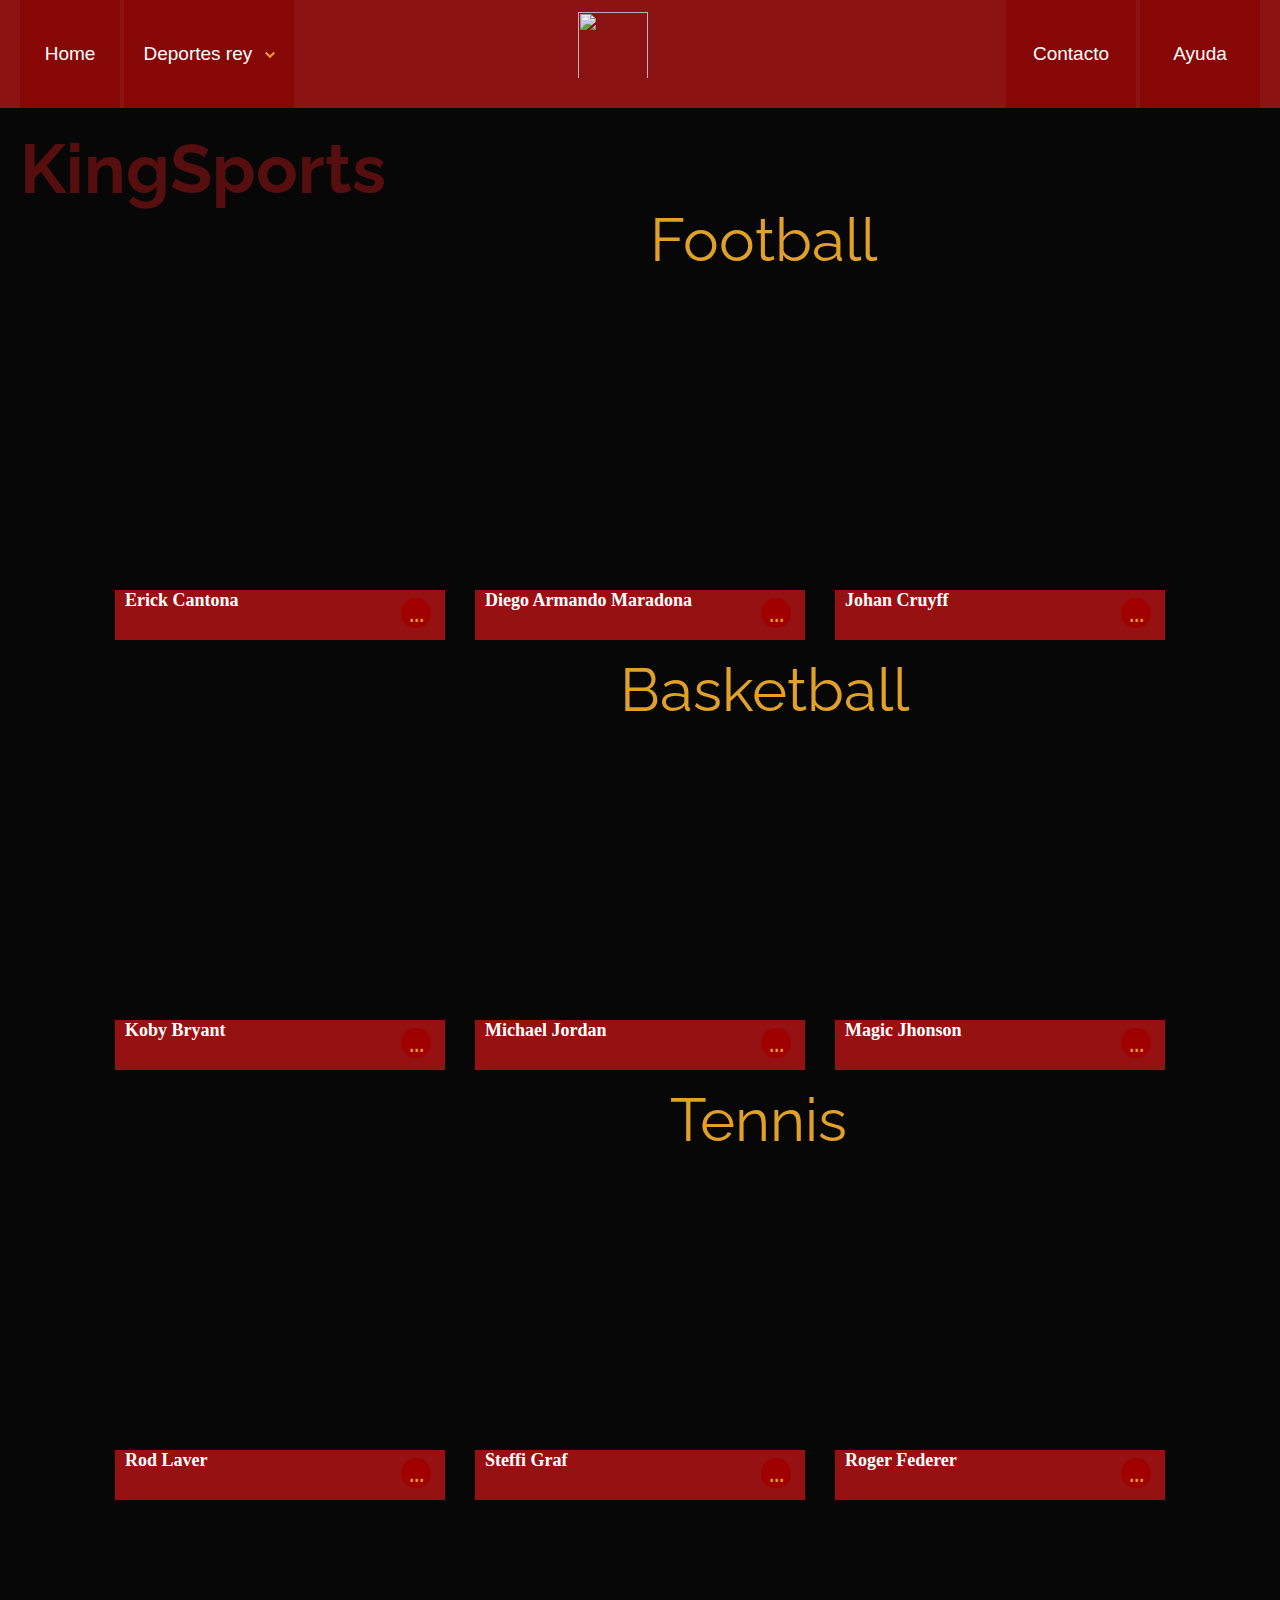
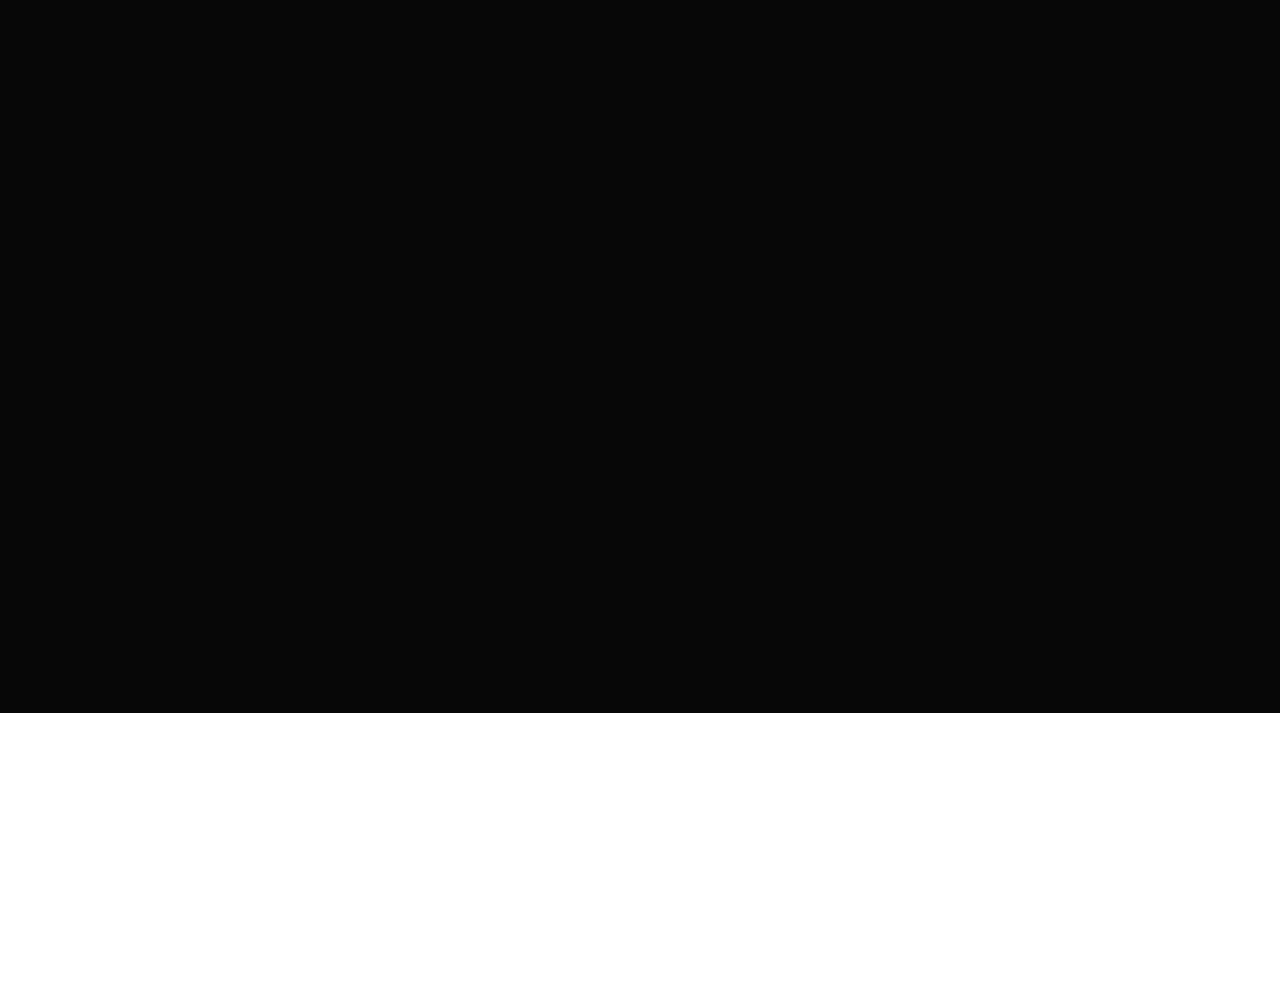
==== KingSports.html @ ea4928d2 "Cambios Javier" ====
<!DOCTYPE html>

<html>
<script>
    function openDropdown() {
        var dropdownContent = document.querySelector('.dropdown-content-');
        var svgIcon = document.querySelector('.my-svg');

        var isOpen = dropdownContent.classList.contains('open');

        if (isOpen) {
            dropdownContent.classList.remove('open');
            svgIcon.classList.remove('open');
        } else {
            dropdownContent.classList.add('open');
            svgIcon.classList.add('open');
        }
    }
</script>

<head>
    <link rel="stylesheet" href="StylesSports2.css">
</head>

<body>
    <header class="divInfo">
        <div class="firstDiv">
            <a href="Index.html">
            <button class="buttonHome">Home</button></a>
            <button class="Kings" onclick="openDropdown()">Deportes rey
                <svg class="my-svg" version="1.1" width="10" xmlns="http://www.w3.org/2000/svg"
                    xmlns:xlink="http://www.w3.org/1999/xlink" x="0px" y="0px" viewBox="0 0 199.404 199.404"
                    style="enable-background:new 0 0 199.404 199.404;" xml:space="preserve">
                    <g>
                        <polygon
                            points="199.404,63.993 171.12,35.709 99.702,107.127 28.284,35.709 0,63.993 99.702,163.695 	" />
                    </g>
                </svg>
            </button>
            <div class="dropdown-content-">
                <ul class="dropdown-menu-">
                    <a href="#FSection">
                        <li class="liS"> Football</li>
                    </a>
                    <a href="#BSection">
                        <li class="liS"> Basketball</li>
                    </a>
                    <a href="#TSection">
                        <li class="liS"> Tennis</li>
                    </a>
                </ul>
            </div>

        </div>
        <div class="divImage">
            <img class="logo" src="https://seeklogo.com/images/K/kobe-logo-0F822E7275-seeklogo.com.png">
        </div>
        <div class="thirstDiv">
            <button class="buttonHelp">Ayuda</button>
            <button class="buttonContact">Contacto</button>
        </div>
    </header>

    <div class="background">
        <div class="containerK">

            <p class="KingSports">
                <b>KingSports</b>
            </p>
            <p id="FSection" class="pSports">Football</p>
            <div class="containerOne">
                <div class="cardPhotoOne">
                    <div class="buttonOne">...</div>
                    <div class="textPhoto">
                        <b class="bClass">Erick Cantona</b>
                    </div>
                </div>
                <div class="cardPhotoTwo">
                    <div class="buttonOne">... </div>
                    <div class="textPhoto">
                        <b class="bClass">Diego Armando Maradona</b>
                    </div>
                </div>
                <div class="cardPhotoThree">
                    <div class="buttonOne">... </div>
                    <div class="textPhoto">
                        <b class="bClass">Johan Cruyff</b>
                    </div>
                </div>
            </div>
            <p id="BSection" class="pSports2">Basketball</p>
            <div class="containerOne">
                <div class="cardPhotoFour">
                    <div class="buttonOne">...</div>
                    <div class="textPhoto">
                        <b class="bClass">Koby Bryant</b>
                    </div>
                </div>
                <div class="cardPhotoFive">
                    <div class="buttonOne">... </div>
                    <div class="textPhoto">
                        <b class="bClass">Michael Jordan</b>
                    </div>
                </div>
                <div class="cardPhotoSix">
                    <div class="buttonOne">... </div>
                    <div class="textPhoto">
                        <b class="bClass">Magic Jhonson</b>
                    </div>
                </div>
            </div>
            <p id="TSection" class="pSports3">Tennis</p>
            <div class="containerOne">
                <div class="cardPhotoSeven">
                    <div class="buttonOne">...</div>
                    <div class="textPhoto">
                        <b class="bClass">Rod Laver</b>
                    </div>
                </div>
                <div class="cardPhotoEight">
                    <div class="buttonOne">... </div>
                    <div class="textPhoto">
                        <b class="bClass">Steffi Graf</b>
                    </div>
                </div>
                <div class="cardPhotoNine">
                    <div class="buttonOne">... </div>
                    <div class="textPhoto">
                        <b class="bClass">Roger Federer</b>
                    </div>
                </div>
            </div>

            <div class="divFooter">
                <footer class="footerSports">
                    <p class="pFooter">Authors: JavierLT & AlbertoFV /
                        <a>KingSports@hotmail.com</a>
                    </p>
                </footer>
            </div>
        </div>
    </div>

</body>

</html>
---- StylesSports2.css ----
@import url('https://fonts.googleapis.com/css2?family=Raleway:wght@300&family=Tiro+Bangla&display=swap');

* {
    box-sizing: border-box;

}

body {
    margin: 0px;
}

.divInfo {
    width: 100%;
    height: 12vh;
    background-color: rgba(134, 7, 7, 0.952);
    display: flex;
    width: 100%;
    justify-content: space-between;


}

.divImage {
    width: 70px;
    height: 70px;
    opacity: 0.92;
    float: right;
    margin-right: 74px;

}

.logo {
    margin-top: 10px;
    width: 70px;
    height: 70px;
    padding-bottom: 2px;
    padding-top: 2px;
}

.buttonHome {
    width: 100px;
    margin-left: 20px;
    font-size: 19px;
    background-color: rgba(134, 7, 7, 0.952);
    color: white;
    border: none;
    padding: 9px;
    font-family: "Fira Sans", Helvetica, Arial, sans-serif;
    height: 12vh;
}

.buttonHome:hover {
    background-color: rgb(197, 107, 22);
    color: rgb(87, 14, 14);
}

.buttonContact {
    font-size: 19px;
    background-color: rgba(134, 7, 7, 0.952);
    color: white;
    border: none;
    padding: 9px;
    font-family: "Fira Sans", Helvetica, Arial, sans-serif;
    height: 12vh;
    float: right;
    width: 130px;

}

.buttonContact:hover {
    background-color: rgba(205, 28, 28, 0.718);
    color: white;
}

.buttonHelp {
    font-size: 19px;
    background-color: rgba(134, 7, 7, 0.952);
    color: white;
    border: none;
    padding: 9px;
    font-family: "Fira Sans", Helvetica, Arial, sans-serif;
    height: 12vh;
    float: right;
    width: 120px;
    margin-left: 4px;
    margin-right: 20px;
}

.buttonHelp:hover {
    background-color: rgba(205, 28, 28, 0.718);
    color: white;
}

.Kings {
    width: 170px;
    font-size: 19px;
    background-color: rgba(134, 7, 7, 0.952);
    color: white;
    border: none;
    padding: 9px;
    font-family: "Fira Sans", Helvetica, Arial, sans-serif;
    height: 12vh;
}

.Kings:hover {
    background-color: rgb(197, 107, 22);
    color: rgb(87, 14, 14);
}

.background {
    background-color: rgb(7, 7, 7);
    height: 245vh;
}

.KingSports {
    margin-left: 20px;
    font-size: 69px;
    font-family: 'Raleway', sans-serif;
    color: rgb(87, 14, 14);
    margin-bottom: -4px;
    margin-top: 0px;
    padding-top: 20px;
}

.dropdown-content- {
    display: none;
    position: absolute;
    border: 1px solid rgb(87, 14, 14);
    width: 172px;
}

.dropdown-content-.open {
    display: block;
    margin-left: 122px;
    margin-top: 1px;
    height: 115px;
    width: 172px;
    color: white;
    background-color: rgba(134, 7, 7, 0.952);
}

.dropdown-content-.open>.liS {
    display: block;
}

.dropdown-menu- {
    list-style: none;
    margin: 0;
    padding: 0;
}

.dropdown-menu- .liS {
    padding: 10px;
    border-bottom: 1px solid #80808024;
}

.dropdown-menu- .liS:hover {
    background-color: rgba(205, 28, 28, 0.718);
    cursor: pointer;
    color: whitesmoke;
}


.dropdown-menu- .liS:last-child {
    border-bottom: none;
}


.my-svg {
    transform: rotate(0deg);
    transition: .3s transform;
    color: rgb(225, 160, 40);
    margin-left: 7px;
    fill: currentColor;
}

.my-svg.open {
    transform: rotate(180deg);
}

.mysvg {
    color: rgb(225, 160, 40);
    margin-left: 7px;
    margin-top: 10px;
    fill: currentColor;
}

.liS {
    color: rgb(225, 160, 40);
}

.divFooter {
    position: relative;
}

.footerSports {
    font-family: 'Raleway', sans-serif;
}

.pFooter {
    color: white;
    position: absolute;
    margin-left: 575px;
    top: 1040px;
    float: bottom;
}

.dropdown-container {
    display: inline-block;
    position: relative;

}

.containerOne {
    display: flex;
    flex-flow: row wrap;
    justify-content: center;
    padding-top: 20px;
}

.cardPhotoOne {
    position: relative;
    display: flex;
    flex-flow: column-reverse;
    width: 330px;
    height: 330px;
    margin: 15px;
    background-size: cover;
    background-position: center;
    background-repeat: no-repeat;
    background-image: url("https://wallpaperaccess.com/full/4345882.jpg")
}

.cardPhotoOne:hover {
    box-shadow: 0 0 11px rgba(33, 33, 33, .2);
    opacity: 0.7;
    transition: 0.3s;
    border-radius: 2px;
}

.cardPhotoTwo {
    position: relative;
    display: flex;
    flex-flow: column-reverse;
    width: 330px;
    height: 330px;
    margin: 15px;
    background-size: cover;
    background-position: center;
    background-repeat: no-repeat;
    background-image: url("https://images.squarespace-cdn.com/content/v1/56e834ebd51cd466c99178e5/1606638518827-T04DWQ0JYYUKXN9P86GI/Maradona_05.jpeg")
}

.cardPhotoTwo:hover {
    box-shadow: 0 0 11px rgba(33, 33, 33, .2);
    opacity: 0.7;
    transition: 0.3s;
    border-radius: 2px;
}

.cardPhotoThree {
    position: relative;
    display: flex;
    flex-flow: column-reverse;
    width: 330px;
    height: 330px;
    margin: 15px;
    background-size: cover;
    background-position: center;
    background-repeat: no-repeat;
    background-image: url("https://www.panenka.org/wp-content/uploads/2016/10/1822456-38446351-2560-1440.jpg")
}

.cardPhotoThree:hover {
    box-shadow: 0 0 11px rgba(33, 33, 33, .2);
    opacity: 0.7;
    transition: 0.3s;
    border-radius: 2px;
}
.cardPhotoFour {
    position: relative;
    display: flex;
    flex-flow: column-reverse;
    width: 330px;
    height: 330px;
    margin-right: 15px;
    margin-left: 15px;
    margin-bottom: 15px;
    margin-top: -5px;
    background-size: cover;
    background-position: center;
    background-repeat: no-repeat;
    background-image: url("https://i0.wp.com/plus.cusica.com/wp-content/uploads/2020/01/Kobe-Bryant.jpg?fit=1400%2C950&ssl=1")
}
.cardPhotoFour:hover {
    box-shadow: 0 0 11px rgba(33, 33, 33, .2);
    opacity: 0.7;
    transition: 0.3s;
    border-radius:2px;
}

.cardPhotoFive {
    position: relative;
    display: flex;
    flex-flow: column-reverse;
    width: 330px;
    height: 330px;
    margin: 15px;
    margin-top: -5px;
    background-size: cover;
    background-position: center;
    background-repeat: no-repeat;
    background-image: url("https://nba-pasion.com/wp-content/uploads/2021/07/El-jugador-Michael-Jordan-humillado-sin-piedad-en-Dream-Team.jpg")
}
.cardPhotoFive:hover {
    box-shadow: 0 0 11px rgba(33, 33, 33, .2);
    opacity: 0.7;
    transition: 0.3s;
    border-radius:2px;
}

.cardPhotoSix {
    position: relative;
    display: flex;
    flex-flow: column-reverse;
    width: 330px;
    height: 330px;
    margin: 15px;
    margin-top: -5px;
    background-size: cover;
    background-position: center;
    background-repeat: no-repeat;
    background-image: url("https://library.sportingnews.com/styles/facebook_1200x630/s3/2022-05/nba-plain--2f937cdd-88c7-4988-b48c-b0d5af47e7a4.png?itok=xu7GIS6e")
    
}
.cardPhotoSix:hover {
    box-shadow: 0 0 11px rgba(33, 33, 33, .2);
    opacity: 0.7;
    transition: 0.3s;
    border-radius:2px;
}
.cardPhotoSeven {
    position: relative;
    display: flex;
    flex-flow: column-reverse;
    width: 330px;
    height: 330px;
    margin-right: 15px;
    margin-left: 15px;
    margin-bottom: 15px;
    margin-top: -5px;
    background-size: cover;
    background-position: center;
    background-repeat: no-repeat;
    background-image: url("https://settenis.com.ar/wp-content/uploads/2020/08/La-vanguardia-laver.jpg")
    
}
.cardPhotoSeven:hover {
    box-shadow: 0 0 11px rgba(33, 33, 33, .2);
    opacity: 0.7;
    transition: 0.3s;
    border-radius:2px;
}

.cardPhotoEight {
    position: relative;
    display: flex;
    flex-flow: column-reverse;
    width: 330px;
    height: 330px;
    margin: 15px;
    margin-top: -5px;
    background-size: cover;
    background-position: center;
    background-repeat: no-repeat;
    
    background-image: url("https://canaltenis.com/wp-content/uploads/2020/07/graf.jpg")
    
}
.cardPhotoEight:hover {
    box-shadow: 0 0 11px rgba(33, 33, 33, .2);
    opacity: 0.7;
    transition: 0.3s;
    border-radius:2px;
}

.cardPhotoNine {
    position: relative;
    display: flex;
    flex-flow: column-reverse;
    width: 330px;
    height: 330px;
    margin: 15px;
    margin-top: -5px;
    background-size: cover;
    background-position: center;
    background-repeat: no-repeat;
    background-image: url("https://imagenes.20minutos.es/files/og_thumbnail/uploads/imagenes/2020/01/24/roger-federer.jpeg")
}
.cardPhotoNine:hover {
    box-shadow: 0 0 11px rgba(33, 33, 33, .2);
    opacity: 0.7;
    transition: 0.3s;
    border-radius:2px;
}
.buttonOne {
    width: 30px;
    height: 30px;
    background-color: rgb(160, 0, 0);
    color: rgb(225, 160, 40);
    font-weight: 600;
    font-size: 25px;
    font-family: monospace;
    border-radius: 50px;
    display: flex;
    justify-content: center;
    position: absolute;
    right: 14px;
    top: 288px;
    font-family: 'Raleway', sans-serif;
}

.buttonOne:hover {
    background-color: rgb(225, 160, 40);
    color: rgb(166, 26, 26);
}

.textPhoto {
    background-color: rgb(150, 17, 17);
    width: 330px;
    height: 50px;
}
.bClass {
    margin-left: 10px;
    vertical-align:middle;
    color: rgb(255, 255, 255);
    font-size: large;
}
.pSports {
    color: rgb(225, 160, 40);
    font-family: 'Raleway', sans-serif;
    font-size: 60px;
    margin: 0;
    padding-left: 650px;
}
.pSports2 {
    color: rgb(225, 160, 40);
    font-family: 'Raleway', sans-serif;
    font-size: 60px;
    margin: 0;
    padding-left: 620px;
}
.pSports3 {
    color: rgb(225, 160, 40);
    font-family: 'Raleway', sans-serif;
    font-size: 60px;
    margin: 0;
    padding-left: 670px;
}
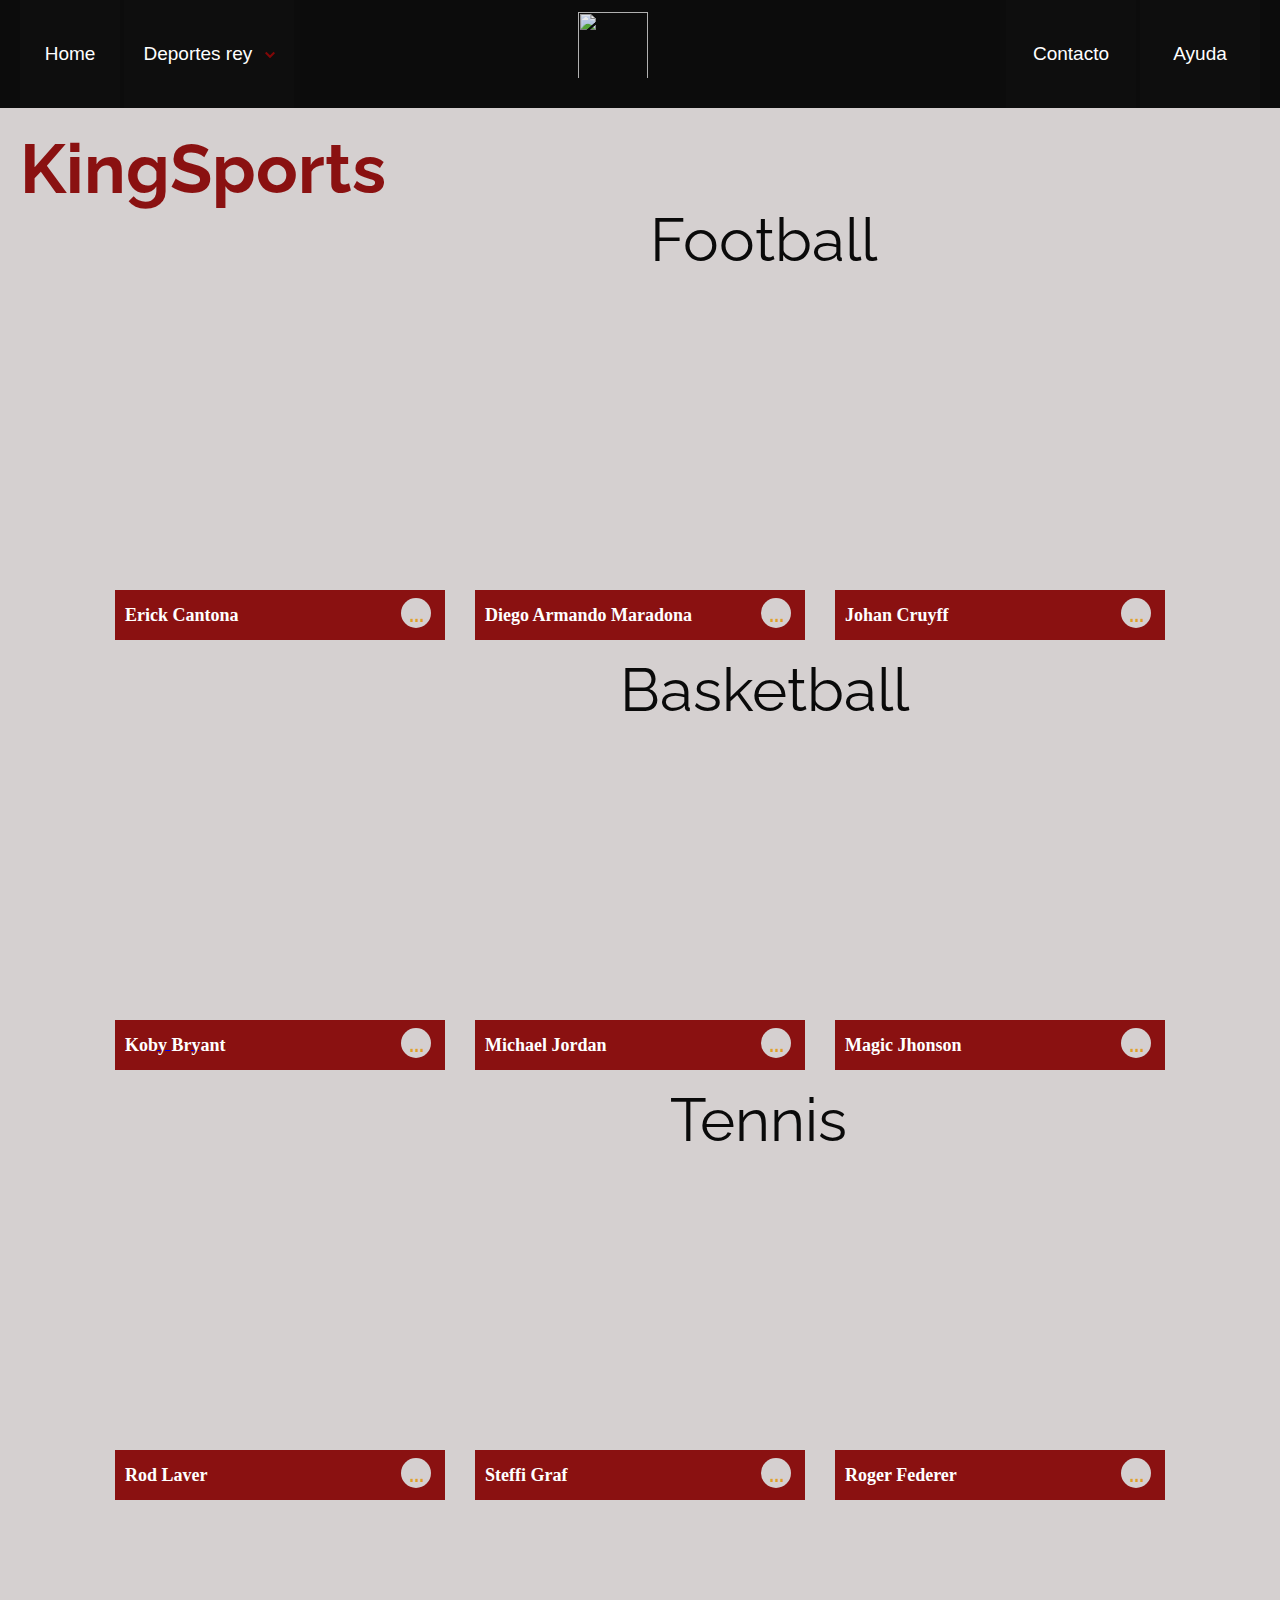
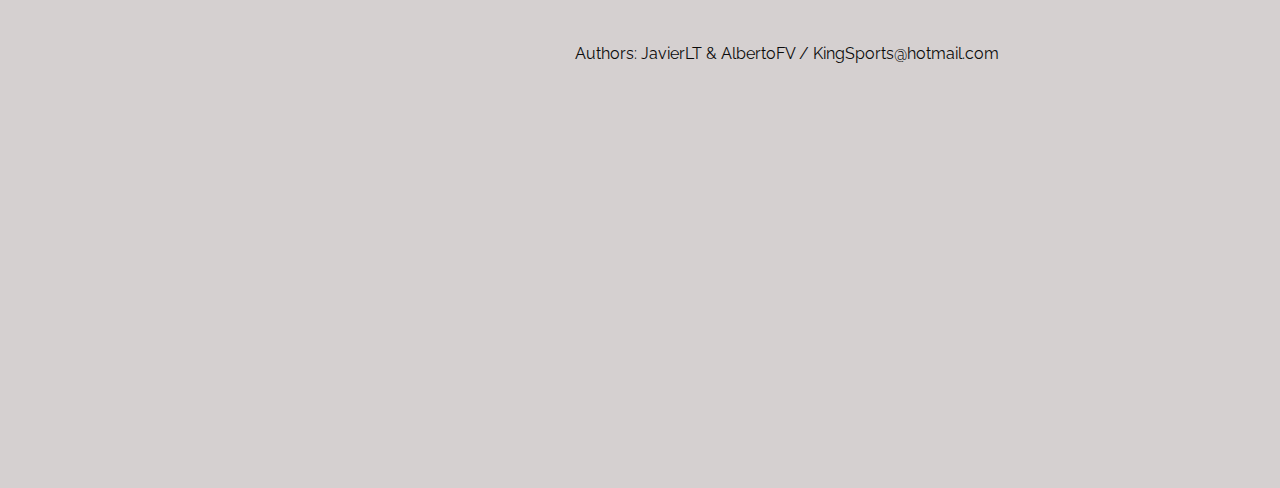
==== commit ec303270: "Commit Cursores y demas funcionalidades" ====
--- a/KingSports.html
+++ b/KingSports.html
@@ -55,10 +55,12 @@
         <div class="divImage">
             <img class="logo" src="https://seeklogo.com/images/K/kobe-logo-0F822E7275-seeklogo.com.png">
         </div>
+        <a href="PaginaContacto.html">
         <div class="thirstDiv">
             <button class="buttonHelp">Ayuda</button>
             <button class="buttonContact">Contacto</button>
         </div>
+    </a>
     </header>
 
     <div class="background">
@@ -73,8 +75,10 @@
                     <div class="buttonOne">...</div>
                     <div class="textPhoto">
                         <b class="bClass">Erick Cantona</b>
+                        <div class="hiden">Age Country.</div>
                     </div>
                 </div>
+                
                 <div class="cardPhotoTwo">
                     <div class="buttonOne">... </div>
                     <div class="textPhoto">
@@ -90,12 +94,13 @@
             </div>
             <p id="BSection" class="pSports2">Basketball</p>
             <div class="containerOne">
+                <a href="mambaout.html">
                 <div class="cardPhotoFour">
                     <div class="buttonOne">...</div>
                     <div class="textPhoto">
                         <b class="bClass">Koby Bryant</b>
                     </div>
-                </div>
+                </div></a>
                 <div class="cardPhotoFive">
                     <div class="buttonOne">... </div>
                     <div class="textPhoto">
--- a/StylesSports2.css
+++ b/StylesSports2.css
@@ -12,7 +12,7 @@
 .divInfo {
     width: 100%;
     height: 12vh;
-    background-color: rgba(134, 7, 7, 0.952);
+    background-color: rgba(0, 0, 0, 0.952);
     display: flex;
     width: 100%;
     justify-content: space-between;
@@ -41,22 +41,23 @@
     width: 100px;
     margin-left: 20px;
     font-size: 19px;
-    background-color: rgba(134, 7, 7, 0.952);
+    background-color: rgba(15, 15, 15, 0.952);
     color: white;
     border: none;
     padding: 9px;
     font-family: "Fira Sans", Helvetica, Arial, sans-serif;
     height: 12vh;
+    cursor: pointer;
 }
 
 .buttonHome:hover {
-    background-color: rgb(197, 107, 22);
+    background-color: rgb(213, 208, 208);
     color: rgb(87, 14, 14);
 }
 
 .buttonContact {
     font-size: 19px;
-    background-color: rgba(134, 7, 7, 0.952);
+    background-color: rgba(15, 15, 15, 0.952);
     color: white;
     border: none;
     padding: 9px;
@@ -64,17 +65,18 @@
     height: 12vh;
     float: right;
     width: 130px;
+    cursor: pointer;
 
 }
 
 .buttonContact:hover {
-    background-color: rgba(205, 28, 28, 0.718);
+    background-color: rgba(134, 7, 7, 0.952);
     color: white;
 }
 
 .buttonHelp {
     font-size: 19px;
-    background-color: rgba(134, 7, 7, 0.952);
+    background-color: rgba(15, 15, 15, 0.952);
     color: white;
     border: none;
     padding: 9px;
@@ -84,39 +86,41 @@
     width: 120px;
     margin-left: 4px;
     margin-right: 20px;
+    cursor: pointer;
 }
 
 .buttonHelp:hover {
-    background-color: rgba(205, 28, 28, 0.718);
+    background-color: rgba(134, 7, 7, 0.952);
     color: white;
 }
 
 .Kings {
     width: 170px;
     font-size: 19px;
-    background-color: rgba(134, 7, 7, 0.952);
+    background-color: rgba(15, 15, 15, 0.952);
     color: white;
     border: none;
     padding: 9px;
     font-family: "Fira Sans", Helvetica, Arial, sans-serif;
     height: 12vh;
+    cursor: pointer;
 }
 
 .Kings:hover {
-    background-color: rgb(197, 107, 22);
-    color: rgb(87, 14, 14);
+    background-color: rgb(213, 208, 208);
+    color: rgba(134, 7, 7, 0.952);
 }
 
 .background {
-    background-color: rgb(7, 7, 7);
-    height: 245vh;
+    background-color: rgb(213, 208, 208);
+    height: 220vh;
 }
 
 .KingSports {
     margin-left: 20px;
     font-size: 69px;
     font-family: 'Raleway', sans-serif;
-    color: rgb(87, 14, 14);
+    color: rgba(134, 7, 7, 0.952);
     margin-bottom: -4px;
     margin-top: 0px;
     padding-top: 20px;
@@ -136,7 +140,7 @@
     height: 115px;
     width: 172px;
     color: white;
-    background-color: rgba(134, 7, 7, 0.952);
+    background-color: rgba(0, 0, 0, 0.952);
 }
 
 .dropdown-content-.open>.liS {
@@ -157,7 +161,7 @@
 .dropdown-menu- .liS:hover {
     background-color: rgba(205, 28, 28, 0.718);
     cursor: pointer;
-    color: whitesmoke;
+    color: rgb(225, 160, 40);
 }
 
 
@@ -169,9 +173,10 @@
 .my-svg {
     transform: rotate(0deg);
     transition: .3s transform;
-    color: rgb(225, 160, 40);
+    color: rgba(134, 7, 7, 0.952);
     margin-left: 7px;
     fill: currentColor;
+    cursor: ns-resize;
 }
 
 .my-svg.open {
@@ -186,7 +191,8 @@
 }
 
 .liS {
-    color: rgb(225, 160, 40);
+    color: whitesmoke;
+    
 }
 
 .divFooter {
@@ -278,6 +284,7 @@
     border-radius: 2px;
 }
 .cardPhotoFour {
+    cursor: pointer;
     position: relative;
     display: flex;
     flex-flow: column-reverse;
@@ -406,7 +413,7 @@
 .buttonOne {
     width: 30px;
     height: 30px;
-    background-color: rgb(160, 0, 0);
+    background-color: rgb(213, 208, 208);
     color: rgb(225, 160, 40);
     font-weight: 600;
     font-size: 25px;
@@ -426,9 +433,10 @@
 }
 
 .textPhoto {
-    background-color: rgb(150, 17, 17);
+    background-color: rgba(134, 7, 7, 0.952);
     width: 330px;
     height: 50px;
+    padding-top: 15px;
 }
 .bClass {
     margin-left: 10px;
@@ -437,23 +445,47 @@
     font-size: large;
 }
 .pSports {
-    color: rgb(225, 160, 40);
+    color: rgba(0, 0, 0, 0.952);
     font-family: 'Raleway', sans-serif;
     font-size: 60px;
     margin: 0;
     padding-left: 650px;
 }
 .pSports2 {
-    color: rgb(225, 160, 40);
+    color: rgba(0, 0, 0, 0.952);
     font-family: 'Raleway', sans-serif;
     font-size: 60px;
     margin: 0;
     padding-left: 620px;
 }
 .pSports3 {
-    color: rgb(225, 160, 40);
+    color: rgba(0, 0, 0, 0.952);
     font-family: 'Raleway', sans-serif;
     font-size: 60px;
     margin: 0;
     padding-left: 670px;
-}+}
+.divFooter {
+    position: relative;
+}
+.footerSports {
+    font-family: 'Raleway', sans-serif;
+}
+
+.pFooter {
+    color: rgb(11, 11, 11);
+    margin-top: 129px;
+    position: absolute;
+    margin-left: 575px;
+    top: 0px;
+}
+.hiden {
+    display: none;
+  }
+      
+  .textPhoto:hover + .hiden {
+    display: block;
+    color: rgb(157, 24, 24);
+
+    
+  }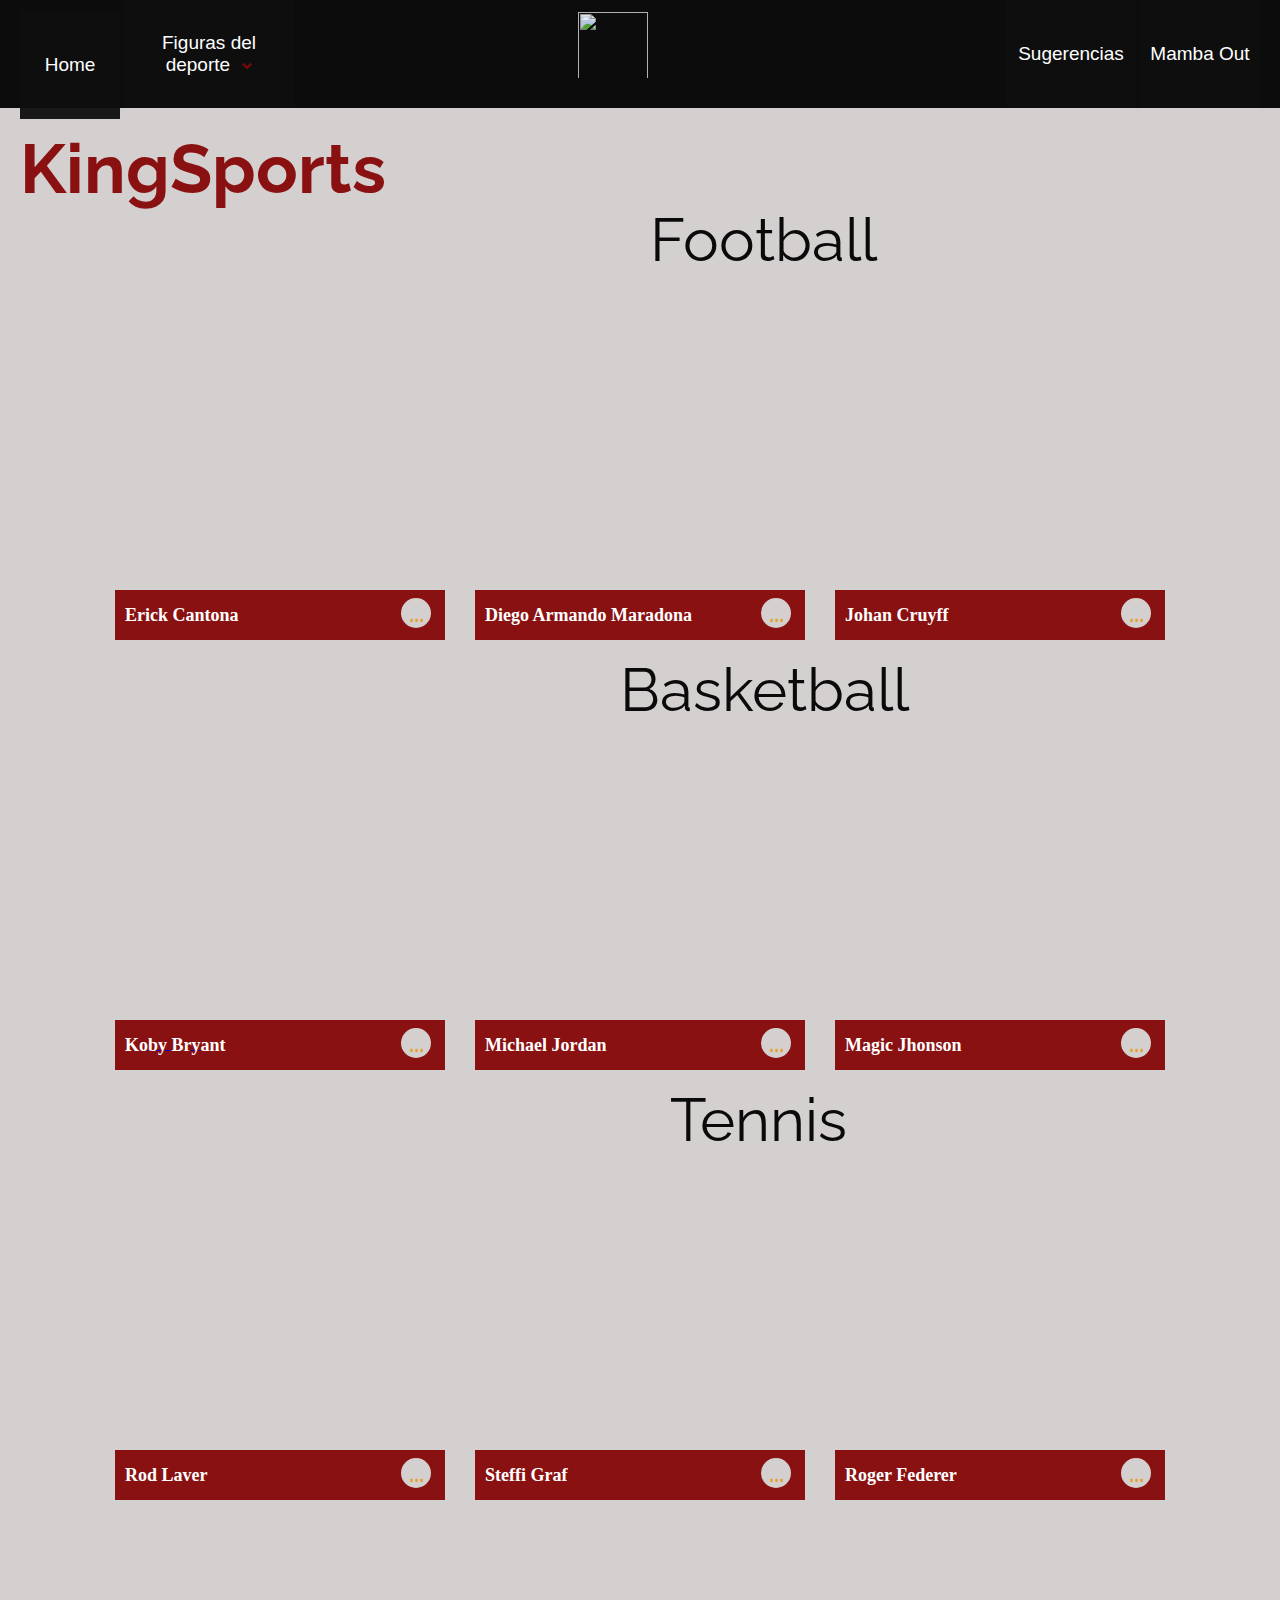
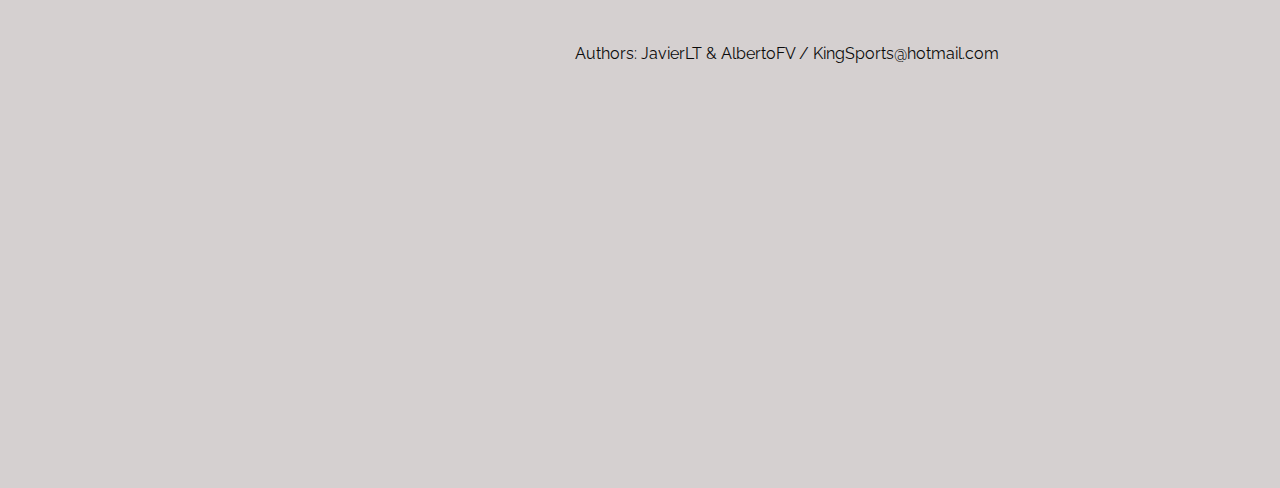
==== commit 46f42d8c: "commit defenitivo alberto" ====
--- a/KingSports.html
+++ b/KingSports.html
@@ -19,7 +19,7 @@
 </script>
 
 <head>
-    <link rel="stylesheet" href="StylesSports2.css">
+    <link rel="stylesheet" href="Styles/StylesSports2.css">
 </head>
 
 <body>
@@ -27,7 +27,7 @@
         <div class="firstDiv">
             <a href="Index.html">
             <button class="buttonHome">Home</button></a>
-            <button class="Kings" onclick="openDropdown()">Deportes rey
+            <button class="Kings" onclick="openDropdown()">Figuras del deporte
                 <svg class="my-svg" version="1.1" width="10" xmlns="http://www.w3.org/2000/svg"
                     xmlns:xlink="http://www.w3.org/1999/xlink" x="0px" y="0px" viewBox="0 0 199.404 199.404"
                     style="enable-background:new 0 0 199.404 199.404;" xml:space="preserve">
@@ -57,8 +57,8 @@
         </div>
         <a href="PaginaContacto.html">
         <div class="thirstDiv">
-            <button class="buttonHelp">Ayuda</button>
-            <button class="buttonContact">Contacto</button>
+            <button class="buttonHelp">Mamba Out</button>
+            <button class="buttonContact">Sugerencias</button>
         </div>
     </a>
     </header>
--- a/Styles/StylesSports2.css
+++ b/Styles/StylesSports2.css
@@ -0,0 +1,491 @@
+@import url('https://fonts.googleapis.com/css2?family=Raleway:wght@300&family=Tiro+Bangla&display=swap');
+
+* {
+    box-sizing: border-box;
+
+}
+
+body {
+    margin: 0px;
+}
+
+.divInfo {
+    width: 100%;
+    height: 12vh;
+    background-color: rgba(0, 0, 0, 0.952);
+    display: flex;
+    width: 100%;
+    justify-content: space-between;
+
+
+}
+
+.divImage {
+    width: 70px;
+    height: 70px;
+    opacity: 0.92;
+    float: right;
+    margin-right: 74px;
+
+}
+
+.logo {
+    margin-top: 10px;
+    width: 70px;
+    height: 70px;
+    padding-bottom: 2px;
+    padding-top: 2px;
+}
+
+.buttonHome {
+    width: 100px;
+    margin-left: 20px;
+    font-size: 19px;
+    background-color: rgba(15, 15, 15, 0.952);
+    color: white;
+    border: none;
+    padding: 9px;
+    font-family: "Fira Sans", Helvetica, Arial, sans-serif;
+    height: 12vh;
+    cursor: pointer;
+}
+
+.buttonHome:hover {
+    background-color: rgb(213, 208, 208);
+    color: rgb(87, 14, 14);
+}
+
+.buttonContact {
+    font-size: 19px;
+    background-color: rgba(15, 15, 15, 0.952);
+    color: white;
+    border: none;
+    padding: 9px;
+    font-family: "Fira Sans", Helvetica, Arial, sans-serif;
+    height: 12vh;
+    float: right;
+    width: 130px;
+    cursor: pointer;
+
+}
+
+.buttonContact:hover {
+    background-color: rgba(134, 7, 7, 0.952);
+    color: white;
+}
+
+.buttonHelp {
+    font-size: 19px;
+    background-color: rgba(15, 15, 15, 0.952);
+    color: white;
+    border: none;
+    padding: 9px;
+    font-family: "Fira Sans", Helvetica, Arial, sans-serif;
+    height: 12vh;
+    float: right;
+    width: 120px;
+    margin-left: 4px;
+    margin-right: 20px;
+    cursor: pointer;
+}
+
+.buttonHelp:hover {
+    background-color: rgba(134, 7, 7, 0.952);
+    color: white;
+}
+
+.Kings {
+    width: 170px;
+    font-size: 19px;
+    background-color: rgba(15, 15, 15, 0.952);
+    color: white;
+    border: none;
+    padding: 9px;
+    font-family: "Fira Sans", Helvetica, Arial, sans-serif;
+    height: 12vh;
+    cursor: pointer;
+}
+
+.Kings:hover {
+    background-color: rgb(213, 208, 208);
+    color: rgba(134, 7, 7, 0.952);
+}
+
+.background {
+    background-color: rgb(213, 208, 208);
+    height: 220vh;
+}
+
+.KingSports {
+    margin-left: 20px;
+    font-size: 69px;
+    font-family: 'Raleway', sans-serif;
+    color: rgba(134, 7, 7, 0.952);
+    margin-bottom: -4px;
+    margin-top: 0px;
+    padding-top: 20px;
+}
+
+.dropdown-content- {
+    display: none;
+    position: absolute;
+    border: 1px solid rgb(87, 14, 14);
+    width: 172px;
+}
+
+.dropdown-content-.open {
+    display: block;
+    margin-left: 122px;
+    margin-top: 1px;
+    height: 115px;
+    width: 172px;
+    color: white;
+    background-color: rgba(0, 0, 0, 0.952);
+}
+
+.dropdown-content-.open>.liS {
+    display: block;
+}
+
+.dropdown-menu- {
+    list-style: none;
+    margin: 0;
+    padding: 0;
+}
+
+.dropdown-menu- .liS {
+    padding: 10px;
+    border-bottom: 1px solid #80808024;
+}
+
+.dropdown-menu- .liS:hover {
+    background-color: rgba(205, 28, 28, 0.718);
+    cursor: pointer;
+    color: rgb(225, 160, 40);
+}
+
+
+.dropdown-menu- .liS:last-child {
+    border-bottom: none;
+}
+
+
+.my-svg {
+    transform: rotate(0deg);
+    transition: .3s transform;
+    color: rgba(134, 7, 7, 0.952);
+    margin-left: 7px;
+    fill: currentColor;
+    cursor: ns-resize;
+}
+
+.my-svg.open {
+    transform: rotate(180deg);
+}
+
+.mysvg {
+    color: rgb(225, 160, 40);
+    margin-left: 7px;
+    margin-top: 10px;
+    fill: currentColor;
+}
+
+.liS {
+    color: whitesmoke;
+    
+}
+
+.divFooter {
+    position: relative;
+}
+
+.footerSports {
+    font-family: 'Raleway', sans-serif;
+}
+
+.pFooter {
+    color: white;
+    position: absolute;
+    margin-left: 575px;
+    top: 1040px;
+    float: bottom;
+}
+
+.dropdown-container {
+    display: inline-block;
+    position: relative;
+
+}
+
+.containerOne {
+    display: flex;
+    flex-flow: row wrap;
+    justify-content: center;
+    padding-top: 20px;
+}
+
+.cardPhotoOne {
+    position: relative;
+    display: flex;
+    flex-flow: column-reverse;
+    width: 330px;
+    height: 330px;
+    margin: 15px;
+    background-size: cover;
+    background-position: center;
+    background-repeat: no-repeat;
+    background-image: url("https://wallpaperaccess.com/full/4345882.jpg")
+}
+
+.cardPhotoOne:hover {
+    box-shadow: 0 0 11px rgba(33, 33, 33, .2);
+    opacity: 0.7;
+    transition: 0.3s;
+    border-radius: 2px;
+}
+
+.cardPhotoTwo {
+    position: relative;
+    display: flex;
+    flex-flow: column-reverse;
+    width: 330px;
+    height: 330px;
+    margin: 15px;
+    background-size: cover;
+    background-position: center;
+    background-repeat: no-repeat;
+    background-image: url("https://images.squarespace-cdn.com/content/v1/56e834ebd51cd466c99178e5/1606638518827-T04DWQ0JYYUKXN9P86GI/Maradona_05.jpeg")
+}
+
+.cardPhotoTwo:hover {
+    box-shadow: 0 0 11px rgba(33, 33, 33, .2);
+    opacity: 0.7;
+    transition: 0.3s;
+    border-radius: 2px;
+}
+
+.cardPhotoThree {
+    position: relative;
+    display: flex;
+    flex-flow: column-reverse;
+    width: 330px;
+    height: 330px;
+    margin: 15px;
+    background-size: cover;
+    background-position: center;
+    background-repeat: no-repeat;
+    background-image: url("https://www.panenka.org/wp-content/uploads/2016/10/1822456-38446351-2560-1440.jpg")
+}
+
+.cardPhotoThree:hover {
+    box-shadow: 0 0 11px rgba(33, 33, 33, .2);
+    opacity: 0.7;
+    transition: 0.3s;
+    border-radius: 2px;
+}
+.cardPhotoFour {
+    cursor: pointer;
+    position: relative;
+    display: flex;
+    flex-flow: column-reverse;
+    width: 330px;
+    height: 330px;
+    margin-right: 15px;
+    margin-left: 15px;
+    margin-bottom: 15px;
+    margin-top: -5px;
+    background-size: cover;
+    background-position: center;
+    background-repeat: no-repeat;
+    background-image: url("https://i0.wp.com/plus.cusica.com/wp-content/uploads/2020/01/Kobe-Bryant.jpg?fit=1400%2C950&ssl=1")
+}
+.cardPhotoFour:hover {
+    box-shadow: 0 0 11px rgba(33, 33, 33, .2);
+    opacity: 0.7;
+    transition: 0.3s;
+    border-radius:2px;
+}
+
+.cardPhotoFive {
+    position: relative;
+    display: flex;
+    flex-flow: column-reverse;
+    width: 330px;
+    height: 330px;
+    margin: 15px;
+    margin-top: -5px;
+    background-size: cover;
+    background-position: center;
+    background-repeat: no-repeat;
+    background-image: url("https://nba-pasion.com/wp-content/uploads/2021/07/El-jugador-Michael-Jordan-humillado-sin-piedad-en-Dream-Team.jpg")
+}
+.cardPhotoFive:hover {
+    box-shadow: 0 0 11px rgba(33, 33, 33, .2);
+    opacity: 0.7;
+    transition: 0.3s;
+    border-radius:2px;
+}
+
+.cardPhotoSix {
+    position: relative;
+    display: flex;
+    flex-flow: column-reverse;
+    width: 330px;
+    height: 330px;
+    margin: 15px;
+    margin-top: -5px;
+    background-size: cover;
+    background-position: center;
+    background-repeat: no-repeat;
+    background-image: url("https://library.sportingnews.com/styles/facebook_1200x630/s3/2022-05/nba-plain--2f937cdd-88c7-4988-b48c-b0d5af47e7a4.png?itok=xu7GIS6e")
+    
+}
+.cardPhotoSix:hover {
+    box-shadow: 0 0 11px rgba(33, 33, 33, .2);
+    opacity: 0.7;
+    transition: 0.3s;
+    border-radius:2px;
+}
+.cardPhotoSeven {
+    position: relative;
+    display: flex;
+    flex-flow: column-reverse;
+    width: 330px;
+    height: 330px;
+    margin-right: 15px;
+    margin-left: 15px;
+    margin-bottom: 15px;
+    margin-top: -5px;
+    background-size: cover;
+    background-position: center;
+    background-repeat: no-repeat;
+    background-image: url("https://settenis.com.ar/wp-content/uploads/2020/08/La-vanguardia-laver.jpg")
+    
+}
+.cardPhotoSeven:hover {
+    box-shadow: 0 0 11px rgba(33, 33, 33, .2);
+    opacity: 0.7;
+    transition: 0.3s;
+    border-radius:2px;
+}
+
+.cardPhotoEight {
+    position: relative;
+    display: flex;
+    flex-flow: column-reverse;
+    width: 330px;
+    height: 330px;
+    margin: 15px;
+    margin-top: -5px;
+    background-size: cover;
+    background-position: center;
+    background-repeat: no-repeat;
+    
+    background-image: url("https://canaltenis.com/wp-content/uploads/2020/07/graf.jpg")
+    
+}
+.cardPhotoEight:hover {
+    box-shadow: 0 0 11px rgba(33, 33, 33, .2);
+    opacity: 0.7;
+    transition: 0.3s;
+    border-radius:2px;
+}
+
+.cardPhotoNine {
+    position: relative;
+    display: flex;
+    flex-flow: column-reverse;
+    width: 330px;
+    height: 330px;
+    margin: 15px;
+    margin-top: -5px;
+    background-size: cover;
+    background-position: center;
+    background-repeat: no-repeat;
+    background-image: url("https://imagenes.20minutos.es/files/og_thumbnail/uploads/imagenes/2020/01/24/roger-federer.jpeg")
+}
+.cardPhotoNine:hover {
+    box-shadow: 0 0 11px rgba(33, 33, 33, .2);
+    opacity: 0.7;
+    transition: 0.3s;
+    border-radius:2px;
+}
+.buttonOne {
+    width: 30px;
+    height: 30px;
+    background-color: rgb(213, 208, 208);
+    color: rgb(225, 160, 40);
+    font-weight: 600;
+    font-size: 25px;
+    font-family: monospace;
+    border-radius: 50px;
+    display: flex;
+    justify-content: center;
+    position: absolute;
+    right: 14px;
+    top: 288px;
+    font-family: 'Raleway', sans-serif;
+}
+
+.buttonOne:hover {
+    background-color: rgb(225, 160, 40);
+    color: rgb(166, 26, 26);
+}
+
+.textPhoto {
+    background-color: rgba(134, 7, 7, 0.952);
+    width: 330px;
+    height: 50px;
+    padding-top: 15px;
+}
+.bClass {
+    margin-left: 10px;
+    vertical-align:middle;
+    color: rgb(255, 255, 255);
+    font-size: large;
+}
+.pSports {
+    color: rgba(0, 0, 0, 0.952);
+    font-family: 'Raleway', sans-serif;
+    font-size: 60px;
+    margin: 0;
+    padding-left: 650px;
+}
+.pSports2 {
+    color: rgba(0, 0, 0, 0.952);
+    font-family: 'Raleway', sans-serif;
+    font-size: 60px;
+    margin: 0;
+    padding-left: 620px;
+}
+.pSports3 {
+    color: rgba(0, 0, 0, 0.952);
+    font-family: 'Raleway', sans-serif;
+    font-size: 60px;
+    margin: 0;
+    padding-left: 670px;
+}
+.divFooter {
+    position: relative;
+}
+.footerSports {
+    font-family: 'Raleway', sans-serif;
+}
+
+.pFooter {
+    color: rgb(11, 11, 11);
+    margin-top: 129px;
+    position: absolute;
+    margin-left: 575px;
+    top: 0px;
+}
+.hiden {
+    display: none;
+  }
+      
+  .textPhoto:hover + .hiden {
+    display: block;
+    color: rgb(157, 24, 24);
+
+    
+  }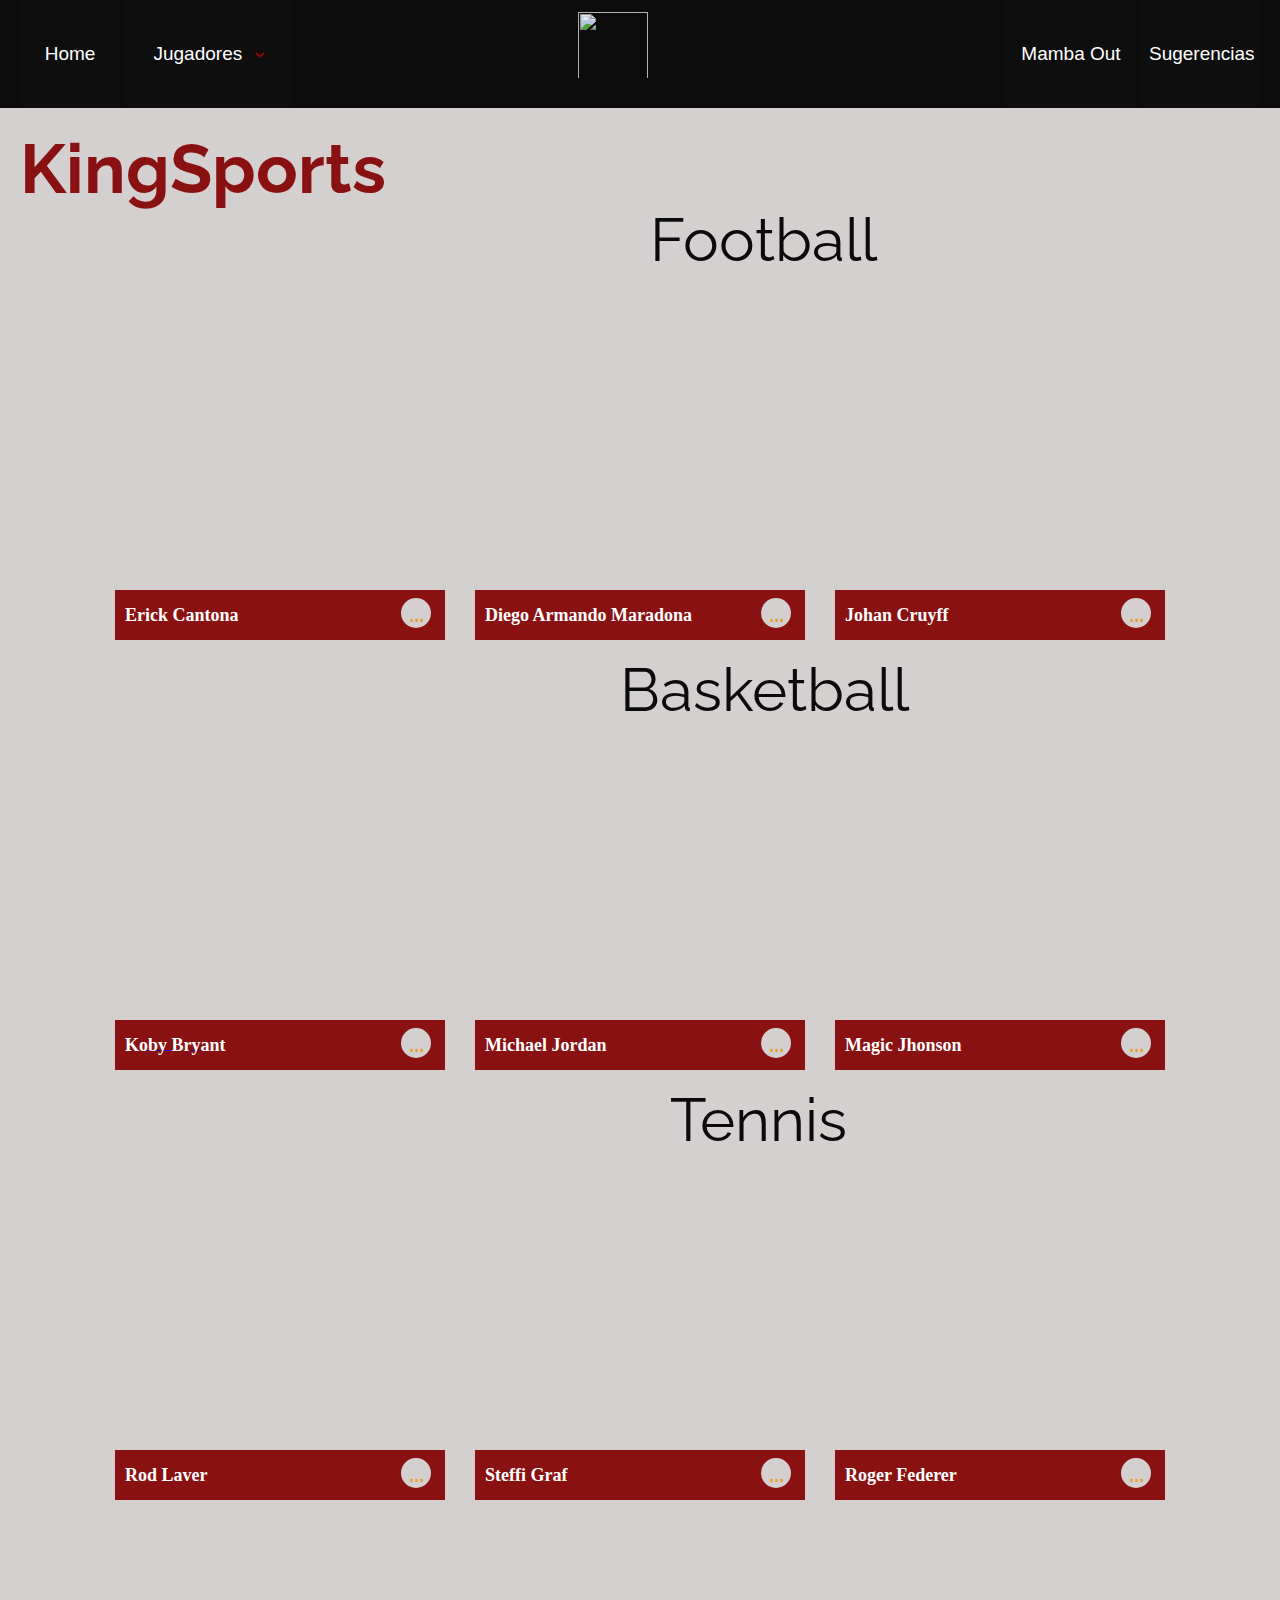
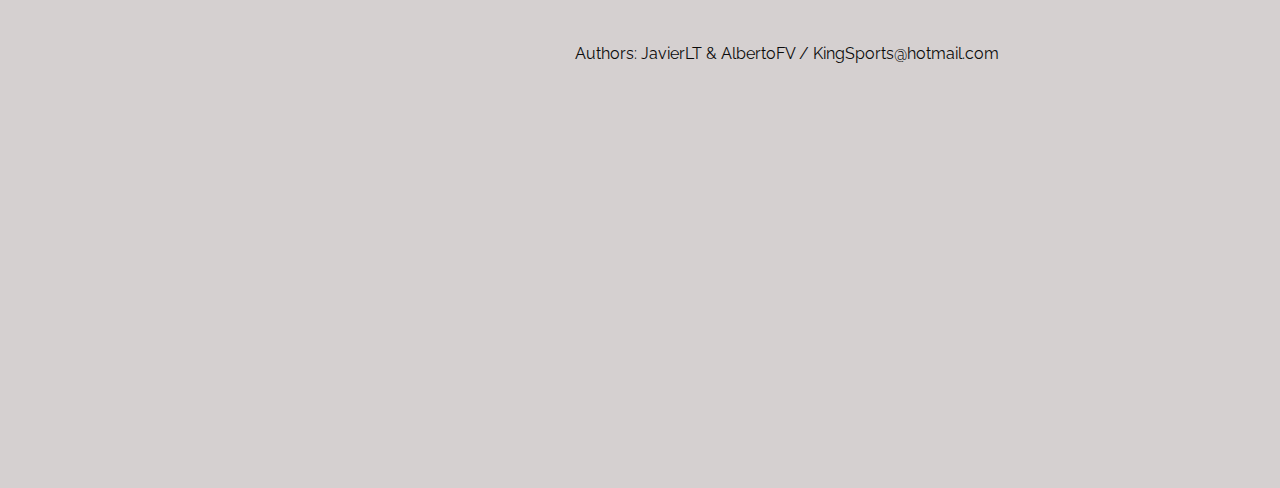
==== commit adc29828: "Commit definitivo?" ====
--- a/KingSports.html
+++ b/KingSports.html
@@ -27,7 +27,7 @@
         <div class="firstDiv">
             <a href="Index.html">
             <button class="buttonHome">Home</button></a>
-            <button class="Kings" onclick="openDropdown()">Figuras del deporte
+            <button class="Kings" onclick="openDropdown()">Jugadores
                 <svg class="my-svg" version="1.1" width="10" xmlns="http://www.w3.org/2000/svg"
                     xmlns:xlink="http://www.w3.org/1999/xlink" x="0px" y="0px" viewBox="0 0 199.404 199.404"
                     style="enable-background:new 0 0 199.404 199.404;" xml:space="preserve">
@@ -55,12 +55,14 @@
         <div class="divImage">
             <img class="logo" src="https://seeklogo.com/images/K/kobe-logo-0F822E7275-seeklogo.com.png">
         </div>
-        <a href="PaginaContacto.html">
+        
         <div class="thirstDiv">
-            <button class="buttonHelp">Mamba Out</button>
-            <button class="buttonContact">Sugerencias</button>
+            <a href="PaginaContacto.html">
+            <button class="buttonHelp">Sugerencias</button></a>
+            <a href="mambaout.html">
+            <button class="buttonContact">Mamba Out</button></a>
         </div>
-    </a>
+    
     </header>
 
     <div class="background">
